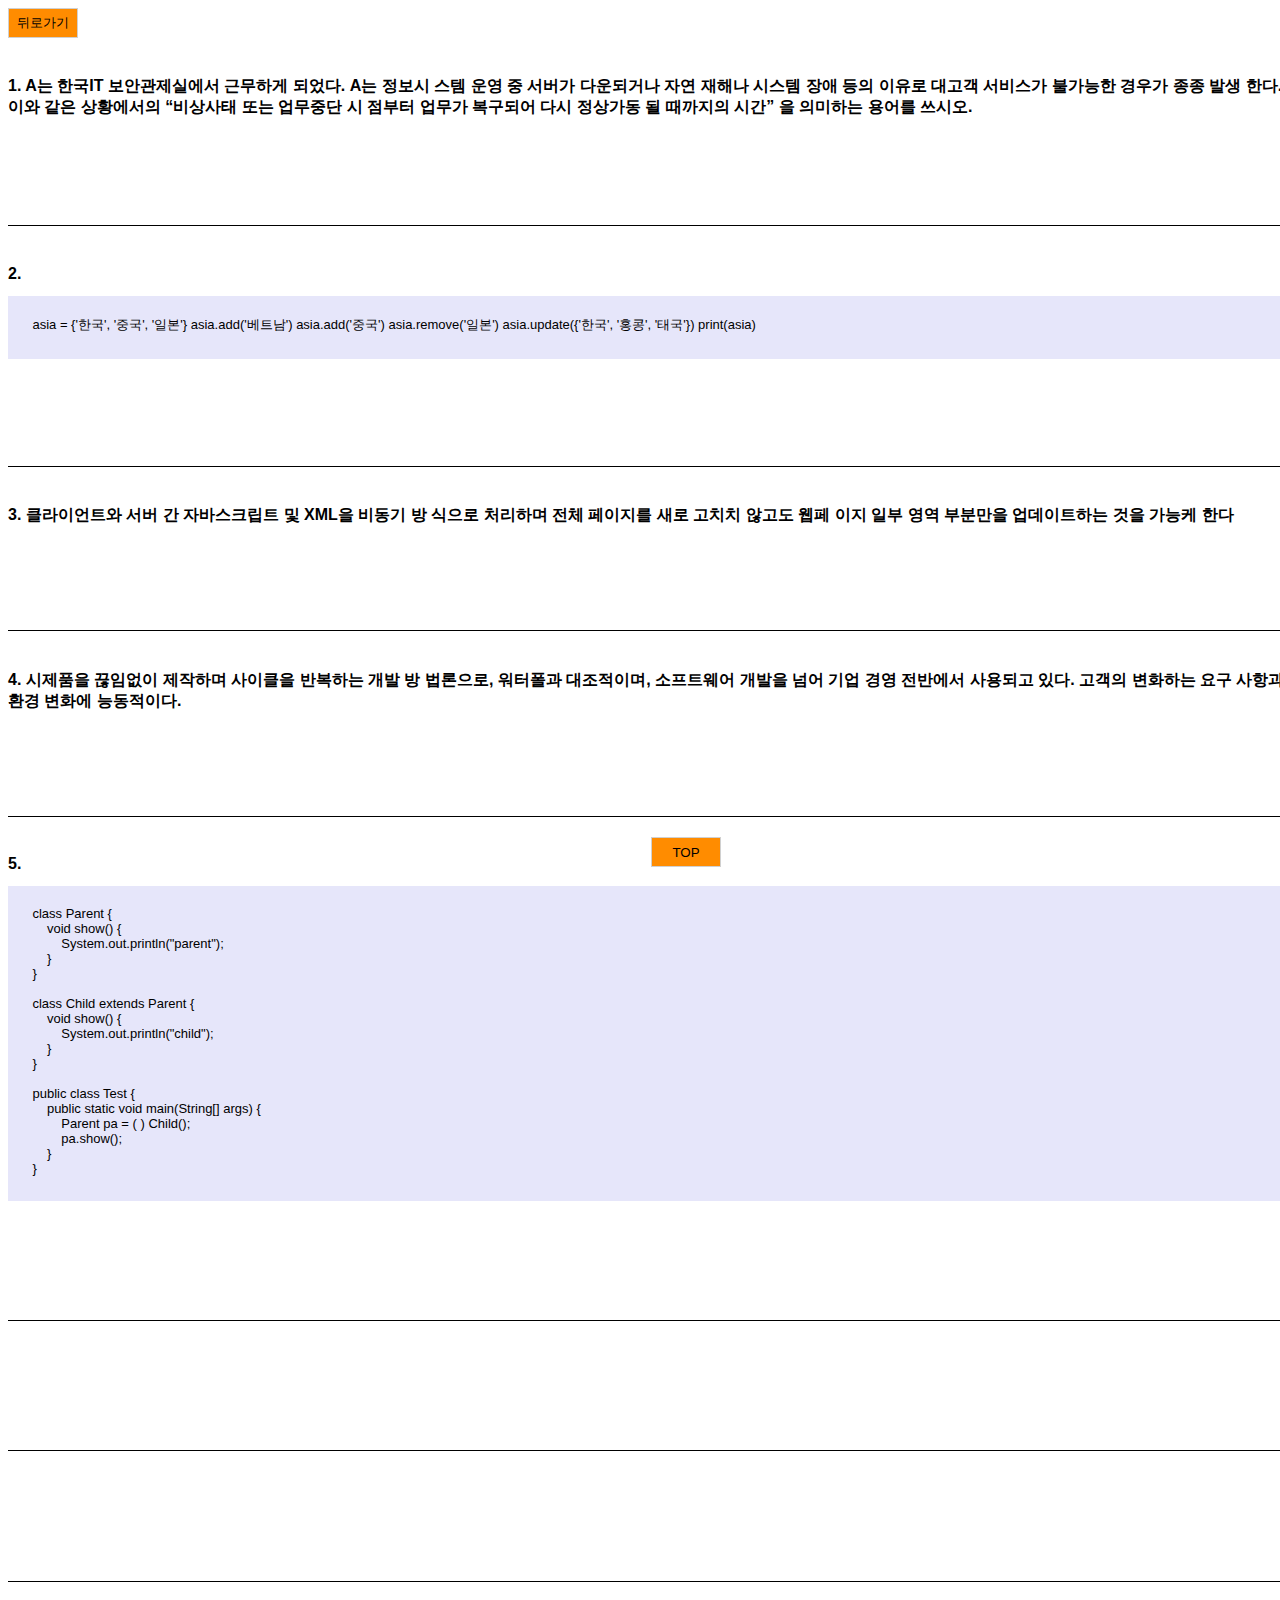
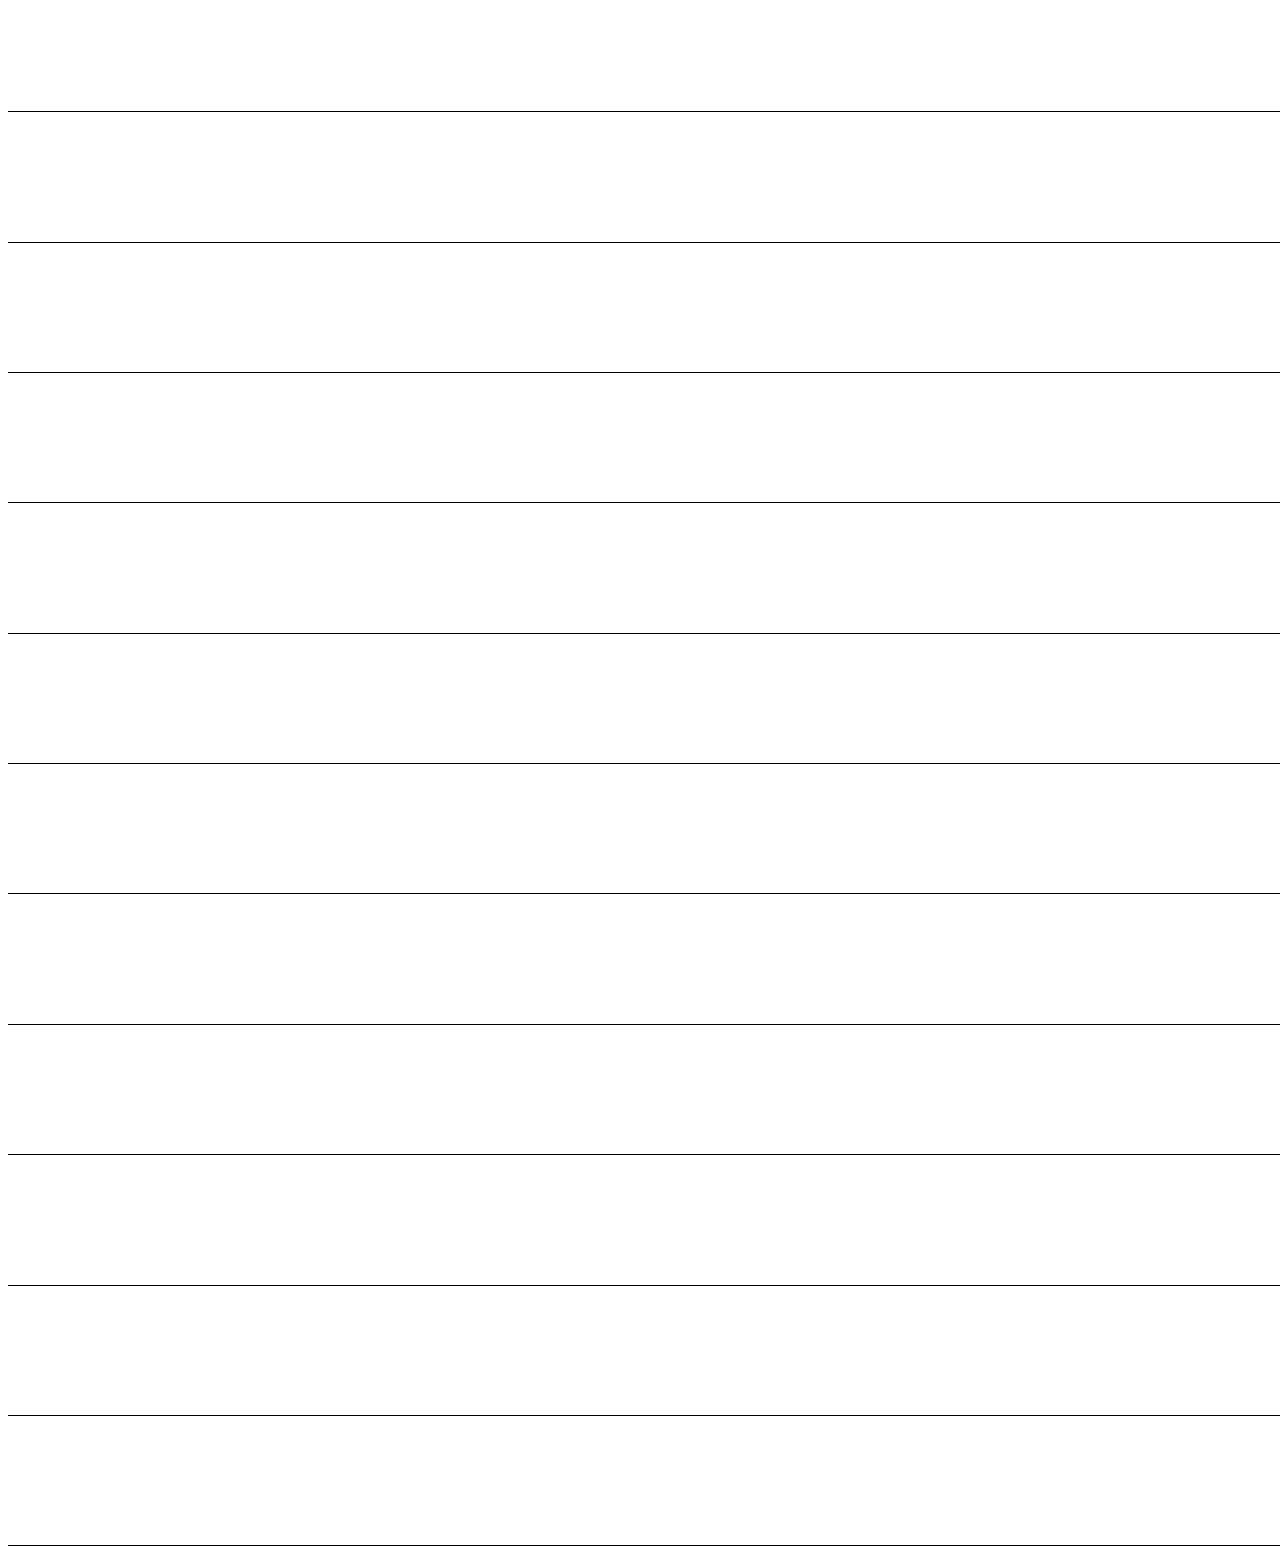
==== gichul202001.html @ 02bcd8f8 "정처기 기출 추가중" ====
<!DOCTYPE html>
<html lang="en">
<head>
    <meta charset="UTF-8">
    <meta http-equiv="X-UA-Compatible" content="IE=edge">
    <meta name="viewport" content="width=device-width, initial-scale=1.0">
    <title>Document</title>
    <link href="css/main.css" rel="stylesheet">

</head>
<body>
    <button onclick="javascript:history.back();">뒤로가기</button>
    <div class="btns">         
        <button onClick="javascript:window.scrollTo(0,0);">TOP</button>
    </div>
    <section>
        <h4>1. 	A는 한국IT 보안관제실에서 근무하게 되었다. A는 정보시 스템 운영 중 서버가 다운되거나 자연 재해나 시스템 장애 등의 이유로 대고객 서비스가 불가능한 경우가 종종 발생 한다. 이와 같은 상황에서의 “비상사태 또는 업무중단 시 점부터 업무가 복구되어 다시 정상가동 될 때까지의 시간” 을 의미하는 용어를 쓰시오.</h4>
        <div class="contents">
            <span class="answer">
                <pre>
        답:
        목표복구시간 (RTO)
                </pre>
            </span>
        </div>

        <h4>2. 
            <pre>
    asia = {'한국', '중국', '일본'} asia.add('베트남') asia.add('중국') asia.remove('일본') asia.update({'한국', '홍콩', '태국'}) print(asia)
            </pre></h4>
        <div class="contents">
            <span class="answer">
                <pre>
        답:
        {'태국', '베트남', '한국', '중국', '홍콩'}
                </pre>
            </span>
        </div>

        <h4>3. 클라이언트와 서버 간 자바스크립트 및 XML을 비동기 방 식으로 처리하며 전체 페이지를 새로 고치치 않고도 웹페 이지 일부 영역 부분만을 업데이트하는 것을 가능케 한다</h4>
        <div class="contents">
            <span class="answer">
                <pre>
        답:
        AJAX
                </pre>
            </span>
        </div>

        <h4>4. 시제품을 끊임없이 제작하며 사이클을 반복하는 개발 방 법론으로, 워터폴과 대조적이며, 소프트웨어 개발을 넘어 기업 경영 전반에서 사용되고 있다. 고객의 변화하는 요구 사항과 환경 변화에 능동적이다.</h4>
        <div class="contents">
            <span class="answer">
                <pre>
        답: 애자일
        
                </pre>
            </span>
        </div>

        <h4>5.
            <pre>
    class Parent { 
        void show() { 
            System.out.println("parent"); 
        } 
    }

    class Child extends Parent { 
        void show() { 
            System.out.println("child"); 
        } 
    }

    public class Test { 
        public static void main(String[] args) { 
            Parent pa = ( ) Child(); 
            pa.show(); 
        } 
    }
            </pre>
        </h4>
        <div class="contents">
            <span class="answer">
                <pre>
        답: 
        new
        
                </pre>
            </span>
        </div>

        <h4></h4>
        <div class="contents">
            <span class="answer">
                <pre>
        답:
        
                </pre>
            </span>
        </div>

        <h4></h4>
        <div class="contents">
            <span class="answer">
                <pre>
        답:
        
                </pre>
            </span>
        </div>

        <h4></h4>
        <div class="contents">
            <span class="answer">
                <pre>
        답:
        
                </pre>
            </span>
        </div>

        <h4></h4>
        <div class="contents">
            <span class="answer">
                <pre>
        답:
        
                </pre>
            </span>
        </div>

        <h4></h4>
        <div class="contents">
            <span class="answer">
                <pre>
        답:
        
                </pre>
            </span>
        </div>

        <h4></h4>
        <div class="contents">
            <span class="answer">
                <pre>
        답:
        
                </pre>
            </span>
        </div>

        <h4></h4>
        <div class="contents">
            <span class="answer">
                <pre>
        답:
        
                </pre>
            </span>
        </div>

        <h4></h4>
        <div class="contents">
            <span class="answer">
                <pre>
        답:
        
                </pre>
            </span>
        </div>

        <h4></h4>
        <div class="contents">
            <span class="answer">
                <pre>
        답:
        
                </pre>
            </span>
        </div>

        <h4></h4>
        <div class="contents">
            <span class="answer">
                <pre>
        답:
        
                </pre>
            </span>
        </div>

        <h4></h4>
        <div class="contents">
            <span class="answer">
                <pre>
        답:
        
                </pre>
            </span>
        </div>

        <h4></h4>
        <div class="contents">
            <span class="answer">
                <pre>
        답:
        
                </pre>
            </span>
        </div>

        <h4></h4>
        <div class="contents">
            <span class="answer">
                <pre>
        답:
        
                </pre>
            </span>
        </div>

        <h4></h4>
        <div class="contents">
            <span class="answer">
                <pre>
        답:
        
                </pre>
            </span>
        </div>
    </section>

    <script>
        const div = document.querySelectorAll('.answer');
        const h4 = document.querySelectorAll('h4');
        
        h4.forEach(            
            
            e => e.addEventListener('click', function(){
                let sib = this.nextElementSibling.lastChild.previousSibling; 
                
                sib.style.visibility != 'hidden' ? sib.style.visibility = 'hidden' : sib.style.visibility = 'visible';
            })
        );

        div.forEach(
            e => e.style.visibility = 'hidden'
        );

    </script>
</body>
</html>
---- css/main.css ----
html {
    width: 100%;
    height: 100%;
}
body {    
    white-space: -pre-wrap; /* Opera 4-6 */    
    font-family: 'Noto Sans KR', sans-serif;
    width: 100%;
    height: 100%;
}


img {
    vertical-align: middle;

}
h2 {
    padding: 5% 0 0 0 ;
}

h4 {
    margin : 3% 0 0 0;
    cursor: pointer;
}

.btns {
    text-align: center; 
    margin: 0 auto;
    position: fixed;
    bottom: 0;
    width: 95%;
    height: 7%;
    display: inline-block;

}

b {
    color: blue;
}

button {
     width: 70px;
     height: 30px;
     background-color: darkorange;
}

button, input {
    -moz-appearance:none; /* Firefox */
    -webkit-appearance:none; /* Safari and Chrome */
    appearance:none;
    border-radius: 0;  /* for iOS input button */
    border: 1px solid #D0D0D0;
}

pre {
    background-color: #E6E6FA;
    padding: 20px 10px 10px 10px;
    overflow: auto;
    white-space: pre-wrap;
}

section {
    margin : 3% 0 10% 0;
}
section div.contents {
    margin-bottom : 2%;        
    font-weight: 300;
    cursor: pointer;
    border-bottom: 1px solid black;
}

section pre {
    font-family: 'Noto Sans KR', sans-serif;
    font-weight: 300;
    font-size: 13px;
}

section div:hover{
    background-color: rgba(169, 169, 169, 0.527);
}

.important {
    color : red;
    font-weight: bolder;
}

@media (max-width: 800px) {
    section div {
        margin-bottom : 8%;
    }
}

table {
    width: 100%;
    border: 1px solid #333333;
}

td {
    padding: 10px;
    border: 1px solid #333333;
}

td.important:hover{
    cursor: help;
    position: relative;
}

td.important span{
    display: none;
}

td.important:hover span{
    border: #c0c0c0 1px dotted;
    padding: 5px 20px 5px 5px;
    display: block;
    z-index: 100;
    background: #f0f0f0 no-repeat 100% 5%;
    left: 0px;
    margin: 10px;
    width: 300px;
    position: absolute;
    top: 20px;
    text-decoration: none;
    color: blue;
}
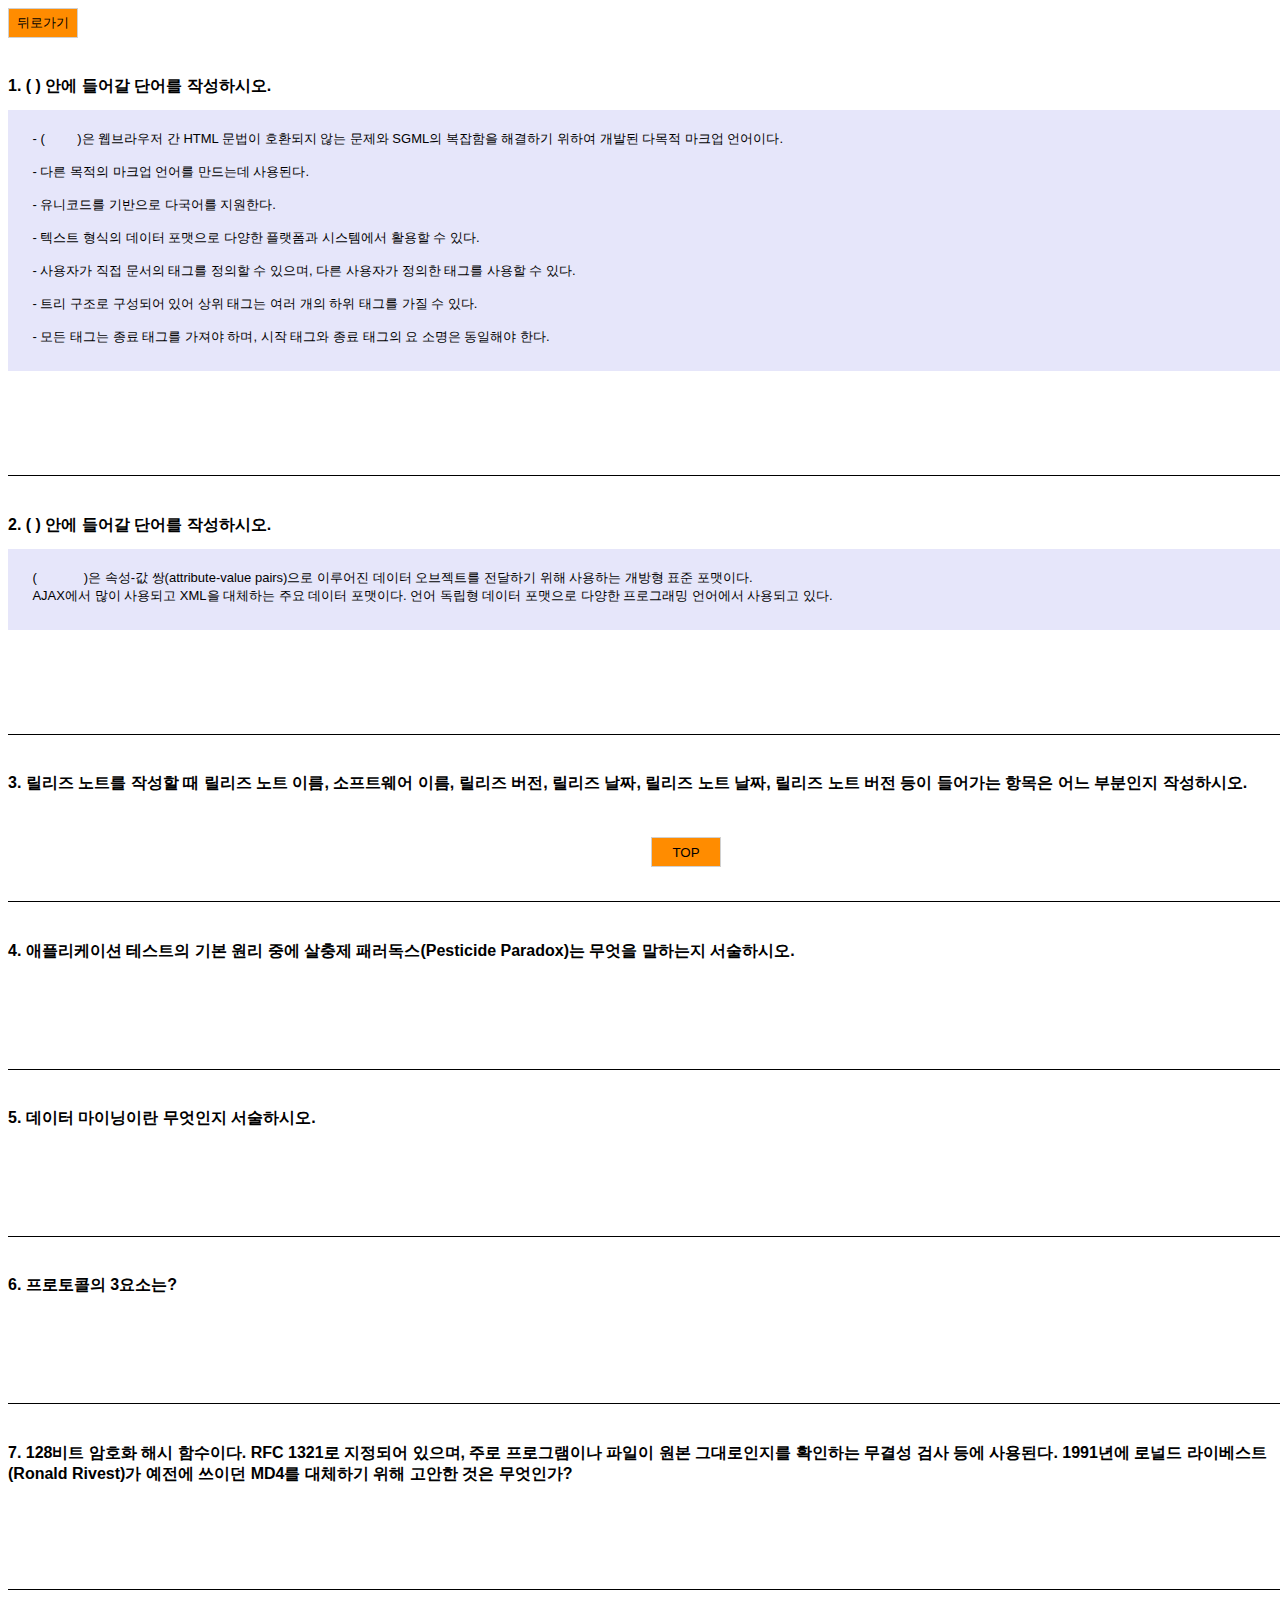
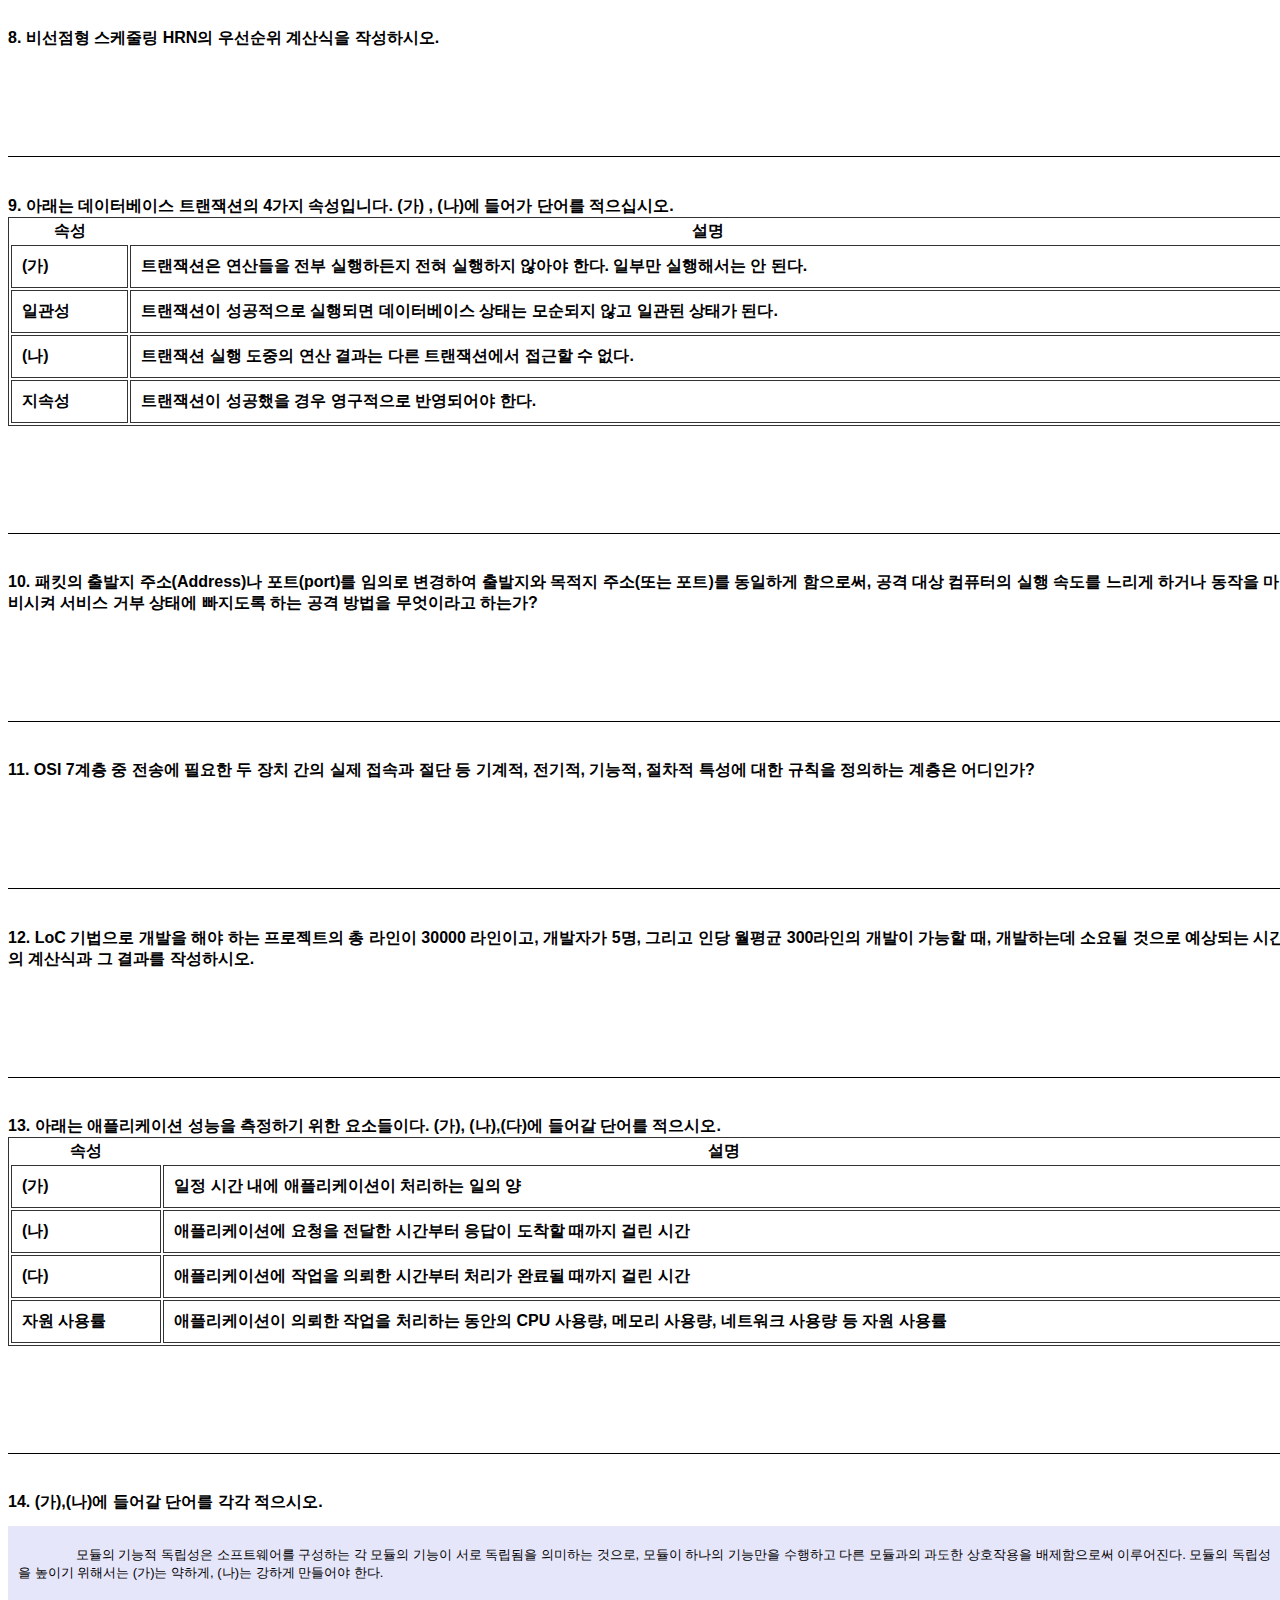
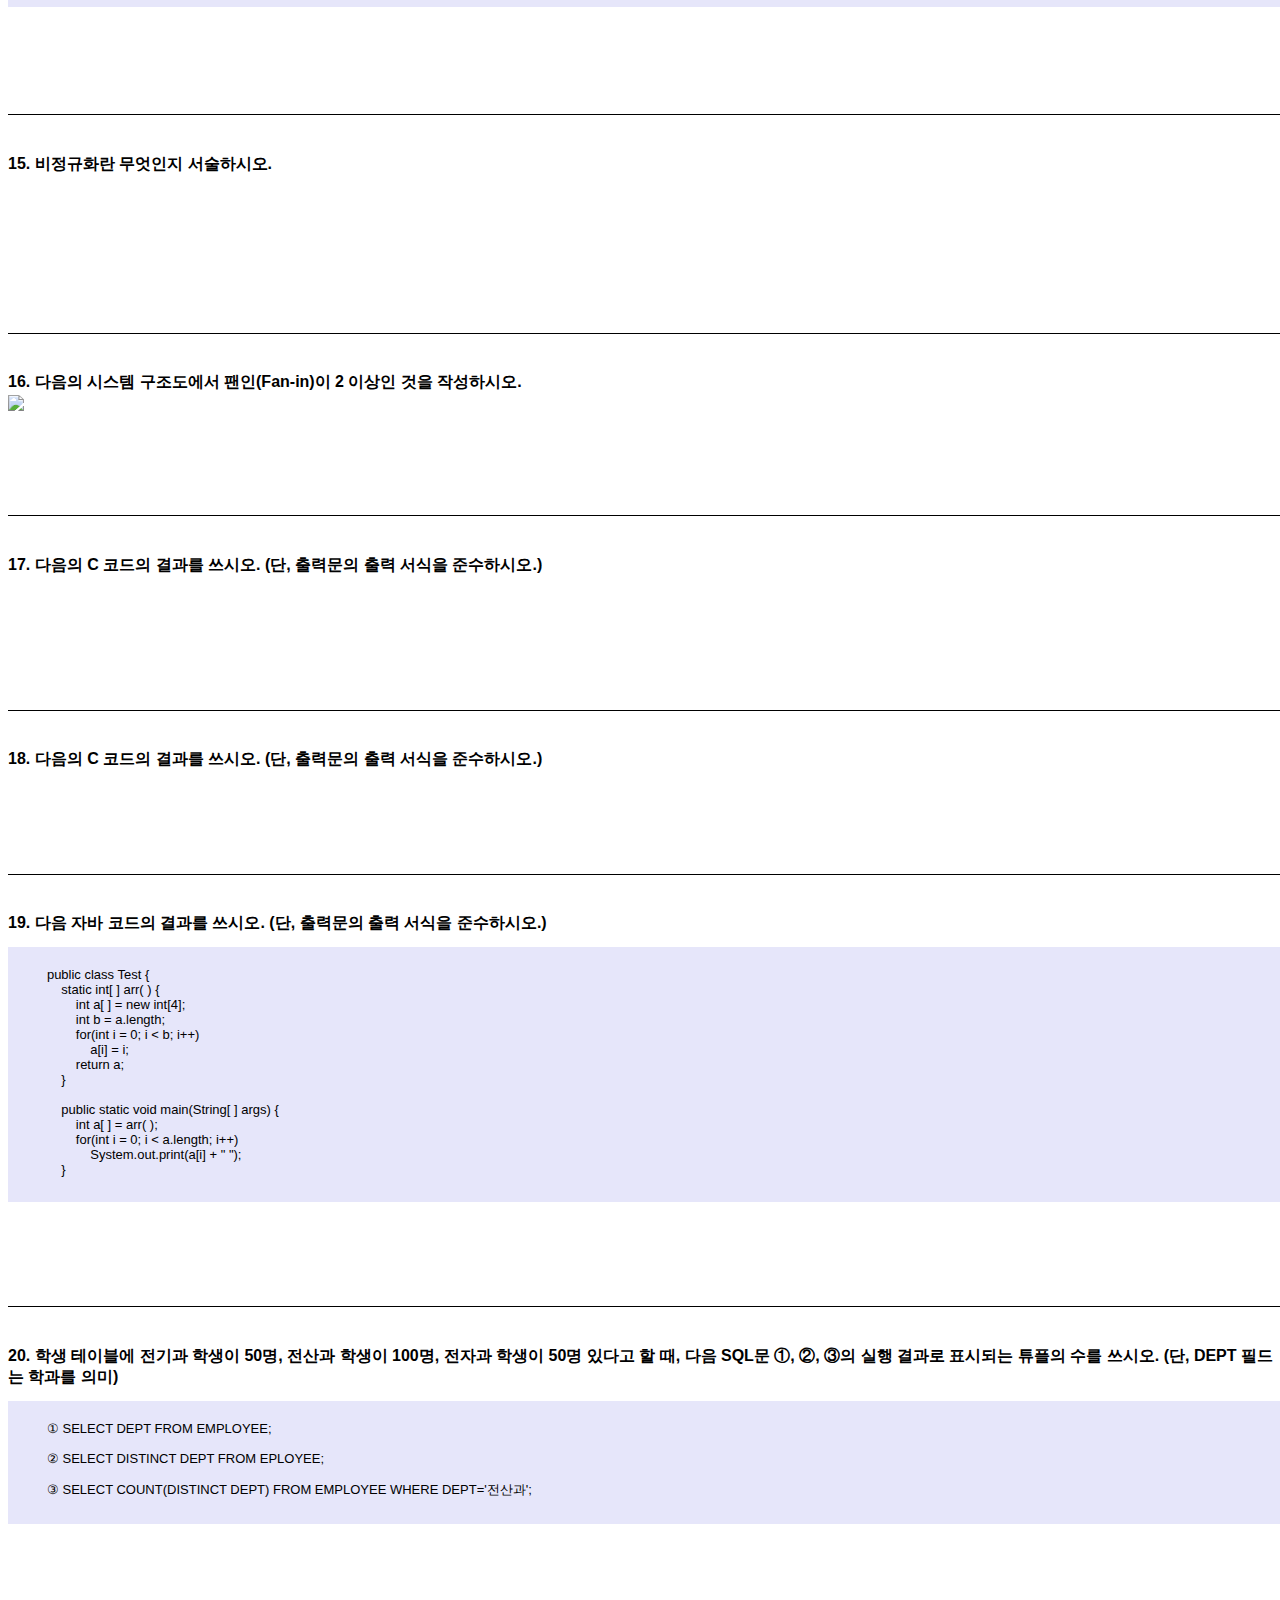
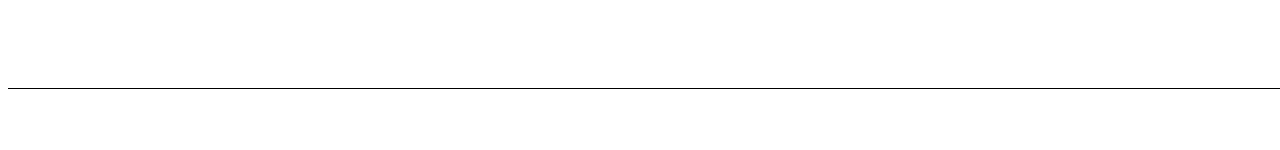
==== commit 1a780db9: "[2021-03-23] 기출 1회 추가" ====
--- a/gichul202001.html
+++ b/gichul202001.html
@@ -4,9 +4,8 @@
     <meta charset="UTF-8">
     <meta http-equiv="X-UA-Compatible" content="IE=edge">
     <meta name="viewport" content="width=device-width, initial-scale=1.0">
-    <title>Document</title>
+    <title>1회 기출</title>
     <link href="css/main.css" rel="stylesheet">
-
 </head>
 <body>
     <button onclick="javascript:history.back();">뒤로가기</button>
@@ -14,228 +13,316 @@
         <button onClick="javascript:window.scrollTo(0,0);">TOP</button>
     </div>
     <section>
-        <h4>1. 	A는 한국IT 보안관제실에서 근무하게 되었다. A는 정보시 스템 운영 중 서버가 다운되거나 자연 재해나 시스템 장애 등의 이유로 대고객 서비스가 불가능한 경우가 종종 발생 한다. 이와 같은 상황에서의 “비상사태 또는 업무중단 시 점부터 업무가 복구되어 다시 정상가동 될 때까지의 시간” 을 의미하는 용어를 쓰시오.</h4>
-        <div class="contents">
-            <span class="answer">
-                <pre>
-        답:
-        목표복구시간 (RTO)
-                </pre>
-            </span>
-        </div>
-
-        <h4>2. 
-            <pre>
-    asia = {'한국', '중국', '일본'} asia.add('베트남') asia.add('중국') asia.remove('일본') asia.update({'한국', '홍콩', '태국'}) print(asia)
-            </pre></h4>
-        <div class="contents">
-            <span class="answer">
-                <pre>
-        답:
-        {'태국', '베트남', '한국', '중국', '홍콩'}
-                </pre>
-            </span>
-        </div>
-
-        <h4>3. 클라이언트와 서버 간 자바스크립트 및 XML을 비동기 방 식으로 처리하며 전체 페이지를 새로 고치치 않고도 웹페 이지 일부 영역 부분만을 업데이트하는 것을 가능케 한다</h4>
-        <div class="contents">
-            <span class="answer">
-                <pre>
-        답:
-        AJAX
-                </pre>
-            </span>
-        </div>
-
-        <h4>4. 시제품을 끊임없이 제작하며 사이클을 반복하는 개발 방 법론으로, 워터폴과 대조적이며, 소프트웨어 개발을 넘어 기업 경영 전반에서 사용되고 있다. 고객의 변화하는 요구 사항과 환경 변화에 능동적이다.</h4>
-        <div class="contents">
-            <span class="answer">
-                <pre>
-        답: 애자일
+        <h4>1. (       ) 안에 들어갈 단어를 작성하시오.</h4>
+        <div class="contents">
+            <pre>
+    - (         )은 웹브라우저 간 HTML 문법이 호환되지 않는 문제와 SGML의 복잡함을 해결하기 위하여 개발된 다목적 마크업 언어이다.
+
+    - 다른 목적의 마크업 언어를 만드는데 사용된다.
+
+    - 유니코드를 기반으로 다국어를 지원한다.
+
+    - 텍스트 형식의 데이터 포맷으로 다양한 플랫폼과 시스템에서 활용할 수 있다.
+
+    - 사용자가 직접 문서의 태그를 정의할 수 있으며, 다른 사용자가 정의한 태그를 사용할 수 있다.
+
+    - 트리 구조로 구성되어 있어 상위 태그는 여러 개의 하위 태그를 가질 수 있다.
+
+    - 모든 태그는 종료 태그를 가져야 하며, 시작 태그와 종료 태그의 요 소명은 동일해야 한다.
+            </pre>
+            <span class="answer">
+                <pre>
+        답:
+        XML
+                </pre>
+            </span>
+        </div>
+
+        <h4>2. (      ) 안에 들어갈 단어를 작성하시오.</h4>
+        <div class="contents">
+            <pre>
+    (             )은 속성-값 쌍(attribute-value pairs)으로 이루어진 데이터 오브젝트를 전달하기 위해 사용하는 개방형 표준 포맷이다.
+    AJAX에서 많이 사용되고 XML을 대체하는 주요 데이터 포맷이다. 언어 독립형 데이터 포맷으로 다양한 프로그래밍 언어에서 사용되고 있다. 
+            </pre>
+            <span class="answer">
+                <pre>
+        답:
+        JSON
+                </pre>
+            </span>
+        </div>
+
+        <h4>3. 릴리즈 노트를 작성할 때 릴리즈 노트 이름, 소프트웨어 이름, 릴리즈 버전, 릴리즈 날짜, 릴리즈 노트 날짜, 릴리즈 노트 버전 등이 들어가는 항목은 어느 부분인지 작성하시오.</h4>
+        <div class="contents">
+            <span class="answer">
+                <pre>
+        답:
+        헤더(머리말)
+                </pre>
+            </span>
+        </div>
+
+        <h4>4. 애플리케이션 테스트의 기본 원리 중에 살충제 패러독스(Pesticide Paradox)는 무엇을 말하는지 서술하시오.</h4>
+        <div class="contents">
+            <span class="answer">
+                <pre>
+        답:
+        동일한 테스트 케이스로 동일한 테스트를 반복하면 더 이상 결함이 발견되지 않으므로 테스트 케이스를 지속적으로 개선해야 한다.​
+                </pre>
+            </span>
+        </div>
+
+        <h4>5. 데이터 마이닝이란 무엇인지 서술하시오.</h4>
+        <div class="contents">
+            <span class="answer">
+                <pre>
+        답:
+        많은 데이터 가운데 숨겨져 있는 유용한 상관관계를 발견하여, 미래에 실행 가능한 정보를 추출해 내고 의사 결정에 이용하는 과정을 말한다.
+                </pre>
+            </span>
+        </div>
+
+        <h4>6. 프로토콜의 3요소는?​</h4>
+        <div class="contents">
+            <span class="answer">
+                <pre>
+        답:
+        구문, 의미, 타이밍(시간)
+                </pre>
+            </span>
+        </div>
+
+        <h4>7. 128비트 암호화 해시 함수이다. RFC 1321로 지정되어 있으며, 주로 프로그램이나 파일이 원본 그대로인지를 확인하는 무결성 검사 등에 사용된다. 1991년에 로널드 라이베스트(Ronald Rivest)가 예전에 쓰이던 MD4를 대체하기 위해 고안한 것은 무엇인가?</h4>
+        <div class="contents">
+            <span class="answer">
+                <pre>
+        답:
+        MD5
+                </pre>
+            </span>
+        </div>
+
+        <h4>8. 비선점형 스케줄링 HRN의 우선순위 계산식을 작성하시오.</h4>
+        <div class="contents">
+            <span class="answer">
+                <pre>
+        답:
+        (대기 시간 + 서비스 시간) / 서비스 시간
+                </pre>
+            </span>
+        </div>
+
+        <h4>9. 아래는 데이터베이스 트랜잭션의 4가지 속성입니다. (가) , (나)에 들어가 단어를 적으십시오. 
+            <table>
+                <th>속성</th>
+                <th>설명</th>
+                <tr>
+                    <td>(가)</td>
+                    <td>트랜잭션은 연산들을 전부 실행하든지 전혀 실행하지 않아야 한다. 일부만 실행해서는 안 된다.</td>
+                </tr>
+                <tr>
+                    <td>일관성</td>
+                    <td>트랜잭션이 성공적으로 실행되면 데이터베이스 상태는 모순되지 않고 일관된 상태가 된다.</td>
+                </tr>
+                <tr>
+                    <td>(나)</td>
+                    <td>트랜잭션 실행 도중의 연산 결과는 다른 트랜잭션에서 접근할 수 없다.</td>
+                </tr>
+                <tr>
+                    <td>지속성</td>
+                    <td>트랜잭션이 성공했을 경우 영구적으로 반영되어야 한다.</td>
+                </tr>
+            </table>
+        </h4>
+        <div class="contents">
+            <span class="answer">
+                <pre>
+        답:
+        원자성, 고립성(독립성)
+                </pre>
+            </span>
+        </div>
+
+        <h4>10. 패킷의 출발지 주소(Address)나 포트(port)를 임의로 변경하여 출발지와 목적지 주소(또는 포트)를 동일하게 함으로써, 공격 대상 컴퓨터의 실행 속도를 느리게 하거나 동작을 마비시켜 서비스 거부 상태에 빠지도록 하는 공격 방법을 무엇이라고 하는가?</h4>
+        <div class="contents">
+            <span class="answer">
+                <pre>
+        답:
+        Land Attack(랜드 어택)
+                </pre>
+            </span>
+        </div>
+
+        <h4>11. OSI 7계층 중 전송에 필요한 두 장치 간의 실제 접속과 절단 등 기계적, 전기적, 기능적, 절차적 특성에 대한 규칙을 정의하는 계층은 어디인가?</h4>
+        <div class="contents">
+            <span class="answer">
+                <pre>
+        답:
+        물리 계층
+                </pre>
+            </span>
+        </div>
+
+        <h4>12.  LoC 기법으로 개발을 해야 하는 프로젝트의 총 라인이 30000 라인이고, 개발자가 5명, 그리고 인당 월평균 300라인의 개발이 가능할 때, 개발하는데 소요될 것으로 예상되는 시간의 계산식과 그 결과를 작성하시오.</h4>
+        <div class="contents">
+            <span class="answer">
+                <pre>
+        답:
+        - 계산식 : (30000 / 5) / 300  - 결과(예상 개발 기간) : 20개월
+                </pre>
+            </span>
+        </div>
+
+        <h4>13. 아래는 애플리케이션 성능을 측정하기 위한 요소들이다. (가), (나),(다)에 들어갈 단어를 적으시오.
+            <table>
+                <tr>
+                    <th>속성</th>
+                    <th>설명</th>
+                </tr>
+                <tr>
+                    <td>(가)</td>
+                    <td>일정 시간 내에 애플리케이션이 처리하는 일의 양</td>
+                </tr>
+                <tr>
+                    <td>(나)</td>
+                    <td>애플리케이션에 요청을 전달한 시간부터 응답이 도착할 때까지 걸린 시간</td>
+                </tr>
+                <tr>
+                    <td>(다)</td>
+                    <td>애플리케이션에 작업을 의뢰한 시간부터 처리가 완료될 때까지 걸린 시간</td>
+                </tr>
+                <tr>
+                    <td>자원 사용률</td>
+                    <td>애플리케이션이 의뢰한 작업을 처리하는 동안의 CPU 사용량, 메모리 사용량, 네트워크 사용량 등 자원 사용률</td>
+                </tr>
+            </table>
+
+        </h4>
+        <div class="contents">
+            <span class="answer">
+                <pre>
+        답:
+        (가) : 처리량, (나): 응답 시간, (다): 경과 시간
+                </pre>
+            </span>
+        </div>
+
+        <h4>14. (가),(나)에 들어갈 단어를 각각 적으시오.
+            <pre>
+                모듈의 기능적 독립성은 소프트웨어를 구성하는 각 모듈의 기능이 서로 독립됨을 의미하는 것으로, 모듈이 하나의 기능만을 수행하고 다른 모듈과의 과도한 상호작용을 배제함으로써 이루어진다. 모듈의 독립성을 높이기 위해서는 (가)는 약하게, (나)는 강하게 만들어야 한다.
+            </pre>
+        </h4>
+        <div class="contents">
+            <span class="answer">
+                <pre>
+        답:
+        결합도, 응집도
+                </pre>
+            </span>
+        </div>
+
+        <h4>15. 비정규화란 무엇인지 서술하시오.</h4>
+        <div class="contents">
+            <span class="answer">
+                <pre>
+        답:
+        시스템의 성능 향상, 개발 및 운영의 편의성 등을 위해 정규화된 데이터 모델을 통합, 중복, 분리하는 과정으로, 의도적으로 정규화 원칙을 위배하는 행위이다.
+        정규화된 엔터티, 속성, 관계에 대해 시스템의 성능향상과 개발과 운영의 단순화를 위해 중복, 통합, 분리등을 수행하는 데이터 모델링 기법을 의미한다.
+        or
+        둘 이상의 릴레이션들에 대하여 조인한 결과를 빈번하게 이용하는 경우, 비정규화 함으로써 질의응답 시간이 단축될 수 있다.
+                </pre>
+            </span>
+        </div>
+
+        <h4>16. 다음의 시스템 구조도에서 팬인(Fan-in)이 2 이상인 것을 작성하시오.</h4>        
+        <img src="img/gichul/3.png">
+        <div class="contents">
+            <span class="answer">
+                <pre>
+        답:
+        F, J
+                </pre>
+            </span>
+        </div>
+
+        <h4>17. 다음의 C 코드의 결과를 쓰시오. (단, 출력문의 출력 서식을 준수하시오.)</h4>
+        <div class="contents">
+            <span class="answer">
+                <pre>
+        답:
+        50 75 85 95 100
+
+​
+                </pre>
+            </span>
+        </div>
+
+        <h4>18. 다음의 C 코드의 결과를 쓰시오. (단, 출력문의 출력 서식을 준수하시오.)</h4>
+        <div class="contents">
+            <span class="answer">
+                <pre>
+        답:
+        -8
+                </pre>
+            </span>
+        </div>
+
+        <h4>19. 다음 자바 코드의 결과를 쓰시오. (단, 출력문의 출력 서식을 준수하시오.)
+            <pre>
+        public class Test {
+            static int[ ] arr( ) {
+                int a[ ] = new int[4];
+                int b = a.length;
+                for(int i = 0; i < b; i++)
+                    a[i] = i;
+                return a;
+            }
         
-                </pre>
-            </span>
-        </div>
-
-        <h4>5.
-            <pre>
-    class Parent { 
-        void show() { 
-            System.out.println("parent"); 
-        } 
-    }
-
-    class Child extends Parent { 
-        void show() { 
-            System.out.println("child"); 
-        } 
-    }
-
-    public class Test { 
-        public static void main(String[] args) { 
-            Parent pa = ( ) Child(); 
-            pa.show(); 
-        } 
-    }
-            </pre>
-        </h4>
-        <div class="contents">
-            <span class="answer">
-                <pre>
-        답: 
-        new
-        
-                </pre>
-            </span>
-        </div>
-
-        <h4></h4>
-        <div class="contents">
-            <span class="answer">
-                <pre>
-        답:
-        
-                </pre>
-            </span>
-        </div>
-
-        <h4></h4>
-        <div class="contents">
-            <span class="answer">
-                <pre>
-        답:
-        
-                </pre>
-            </span>
-        </div>
-
-        <h4></h4>
-        <div class="contents">
-            <span class="answer">
-                <pre>
-        답:
-        
-                </pre>
-            </span>
-        </div>
-
-        <h4></h4>
-        <div class="contents">
-            <span class="answer">
-                <pre>
-        답:
-        
-                </pre>
-            </span>
-        </div>
-
-        <h4></h4>
-        <div class="contents">
-            <span class="answer">
-                <pre>
-        답:
-        
-                </pre>
-            </span>
-        </div>
-
-        <h4></h4>
-        <div class="contents">
-            <span class="answer">
-                <pre>
-        답:
-        
-                </pre>
-            </span>
-        </div>
-
-        <h4></h4>
-        <div class="contents">
-            <span class="answer">
-                <pre>
-        답:
-        
-                </pre>
-            </span>
-        </div>
-
-        <h4></h4>
-        <div class="contents">
-            <span class="answer">
-                <pre>
-        답:
-        
-                </pre>
-            </span>
-        </div>
-
-        <h4></h4>
-        <div class="contents">
-            <span class="answer">
-                <pre>
-        답:
-        
-                </pre>
-            </span>
-        </div>
-
-        <h4></h4>
-        <div class="contents">
-            <span class="answer">
-                <pre>
-        답:
-        
-                </pre>
-            </span>
-        </div>
-
-        <h4></h4>
-        <div class="contents">
-            <span class="answer">
-                <pre>
-        답:
-        
-                </pre>
-            </span>
-        </div>
-
-        <h4></h4>
-        <div class="contents">
-            <span class="answer">
-                <pre>
-        답:
-        
-                </pre>
-            </span>
-        </div>
-
-        <h4></h4>
-        <div class="contents">
-            <span class="answer">
-                <pre>
-        답:
-        
-                </pre>
-            </span>
-        </div>
-
-        <h4></h4>
-        <div class="contents">
-            <span class="answer">
-                <pre>
-        답:
-        
-                </pre>
-            </span>
-        </div>
+            public static void main(String[ ] args) {
+                int a[ ] = arr( );
+                for(int i = 0; i < a.length; i++)
+                    System.out.print(a[i] + " ");
+            }
+            </pre>
+        </h4>
+        <div class="contents">
+            <span class="answer">
+                <pre>
+        답:
+        0 1 2 3
+                </pre>
+            </span>
+        </div>
+
+        <h4>20. 학생 테이블에 전기과 학생이 50명, 전산과 학생이 100명, 전자과 학생이 50명 있다고 할 때, 다음 SQL문 ①, ②, ③의 실행 결과로 표시되는 튜플의 수를 쓰시오. (단, DEPT 필드는 학과를 의미)
+            <pre>
+        ① SELECT DEPT FROM EMPLOYEE;
+
+        ② SELECT DISTINCT DEPT FROM EPLOYEE;
+
+        ③ SELECT COUNT(DISTINCT DEPT) FROM EMPLOYEE WHERE DEPT='전산과';
+            </pre>
+        </h4>
+        <div class="contents">
+            <span class="answer">
+                <pre>
+        답:
+        ① 200 
+
+        ② 3 
+
+        ③ 1
+                </pre>
+            </span>
+        </div>
+        <br><br>
     </section>
 
     <script>
         const div = document.querySelectorAll('.answer');
         const h4 = document.querySelectorAll('h4');
         
-        h4.forEach(            
-            
+        h4.forEach(                        
             e => e.addEventListener('click', function(){
                 let sib = this.nextElementSibling.lastChild.previousSibling; 
                 
